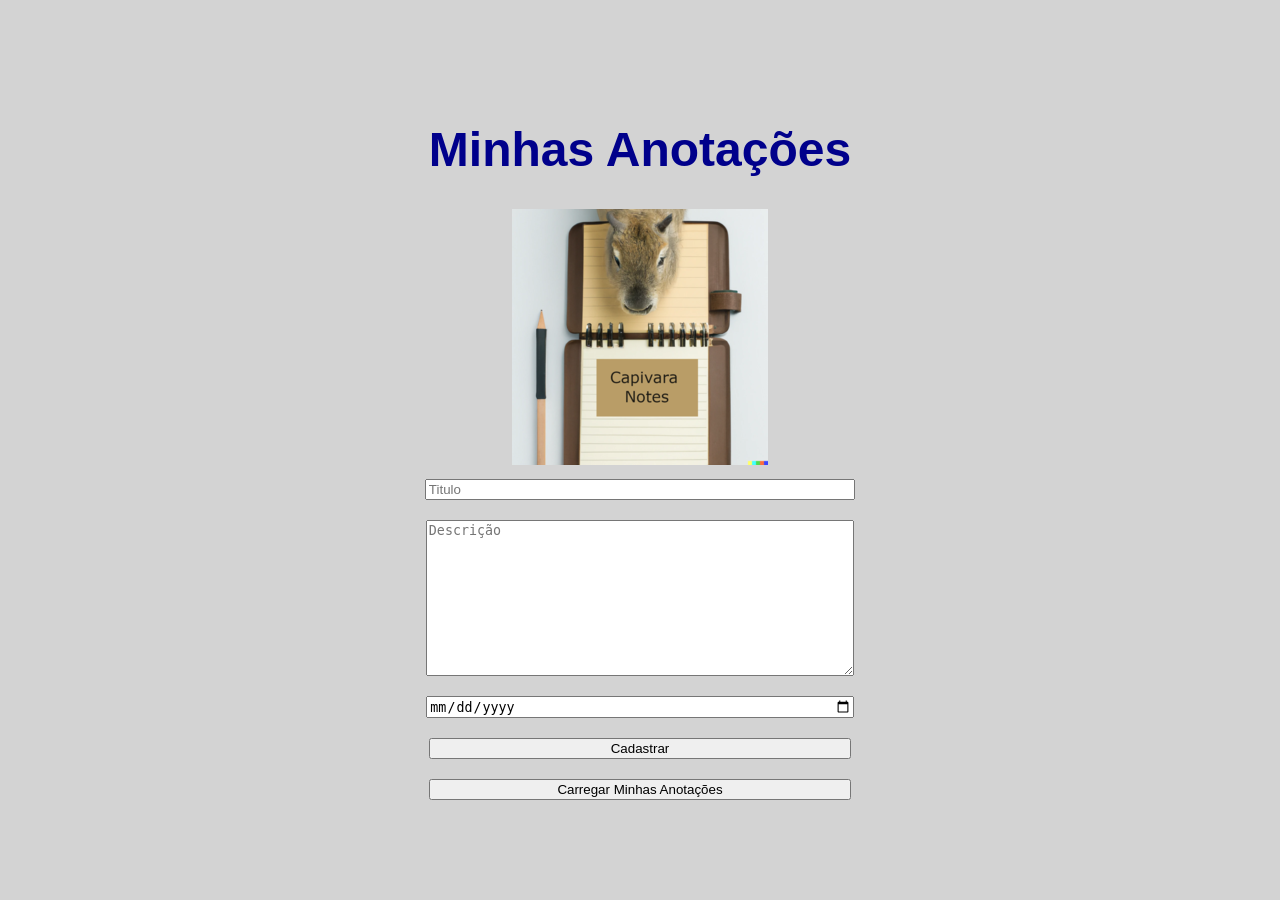
==== index.html @ 15f7728c "Commit para Corrigir" ====
<!DOCTYPE html>
<html lang="pt">

<head>
    <meta charset="UTF-8">
    <meta name="description" content="exemplo de fallback">
    <title>Minha primeira PWA</title>
    <link rel="apple-touch-icon" href="images/pwa-icon-256.png" />
    <link rel="stylesheet" href="css/style.css" />
    <!--viewport para designers responsivos (mobo), content é a configuração-->
    <link rel="icon" href="favicon.ico">
    <script type="module" src="js/main.js"></script>
    <script type="module" src="js/db.js"></script>
</head>

<body class="fullscreen">
    <div class="container">
        <h1 class="title">Minhas Anotações</h1>
        <div style="text-align: center;">
            <img src="/images/capibaraNotes.png" alt="pwa" width="256" height="256">
        </div>
        <div id="entrada">
            <input type="text" id="titulo" placeholder="Titulo">
            <textarea id="descricao" cols="30" rows="10" placeholder="Descrição"></textarea>
            <input type="date" id="data">
            <button id="btnCadastro">Cadastrar</button>
            <button id="btnCarregar">Carregar Minhas Anotações</button>
        </div>
        <div id="resultados"></div>
    </div>
</body>

</html>
---- css/style.css ----
body {
    font-family: sans-serif;
    background-color: lightgray;
}

html, .fullscreen {
    display: flex;
    height: 100%;
    margin: 0;
    padding: 0;
    width: 100%;
}

.container {
    margin: auto;
}

.title {
    font-size: 3rem;
    font-family: Arial, Helvetica, sans-serif;
    color: darkblue
}

#entrada {
    display: flex;
    flex-direction: column;
    align-items: center;
}

#entrada input,
#entrada textarea,
#entrada button {
    margin: 10px 0;
    width: 100%;
}

#resultado {
    display: flex;
    flex-wrap: wrap;
    width: 100%;
}

.item {
    width: 85%;
    height: 100%;
    background-color: #f0f0f0;
    border: 20px solid #ccc;
    margin: 5px; 
    display: flex;
    flex-direction: column;
    align-items: center; 
    justify-content: center; 
    text-align: center; 
}

img {
    max-width: 100%;
}
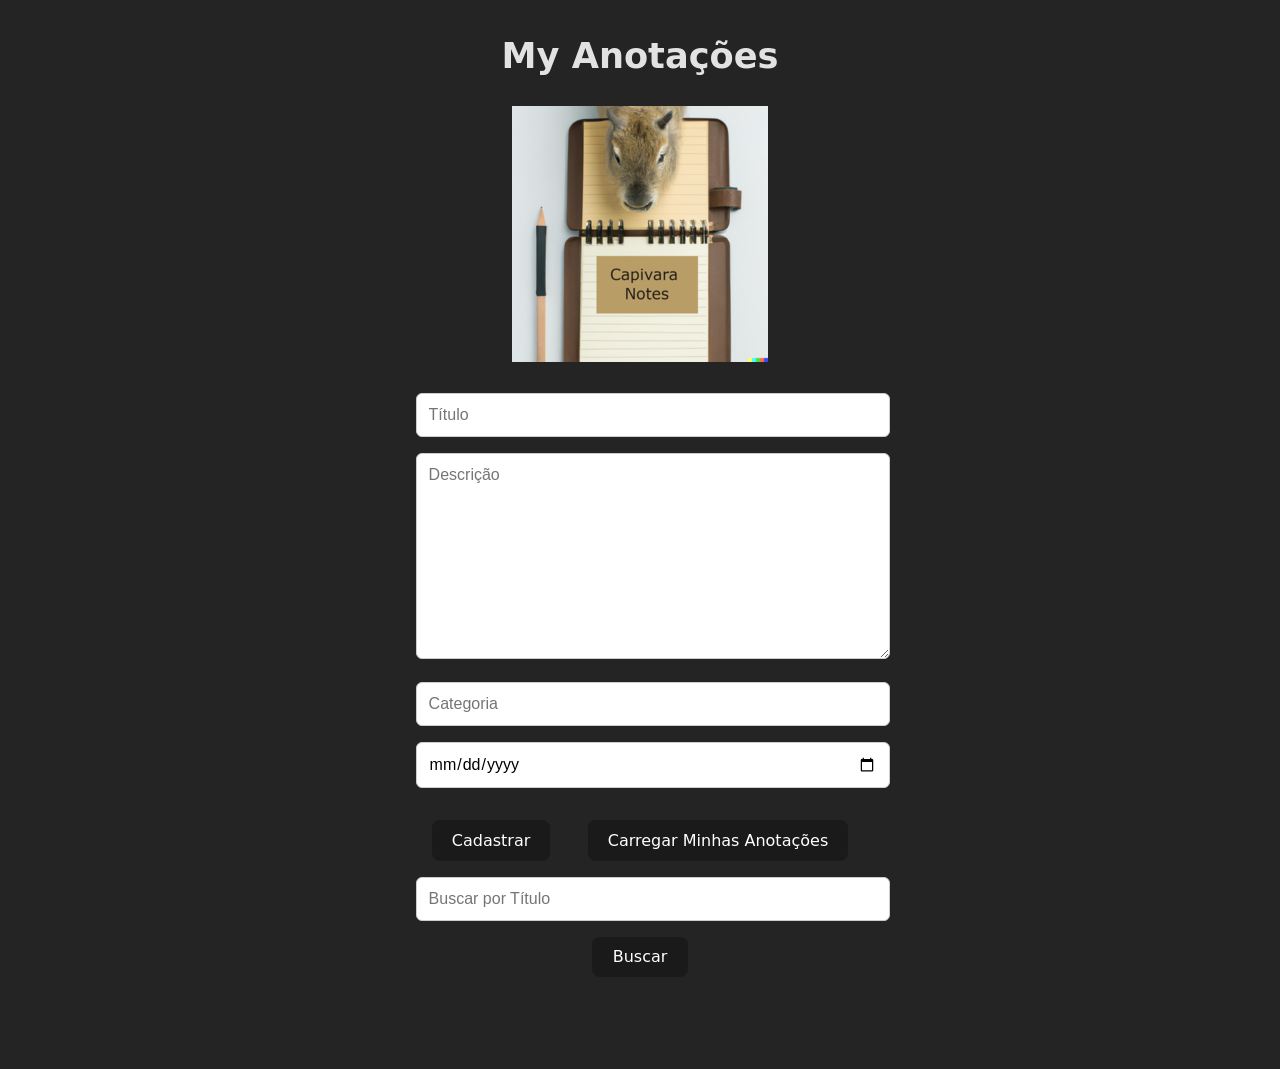
==== commit e3006996: "Cadastrar, Buscar e Excluir" ====
--- a/index.html
+++ b/index.html
@@ -1,33 +1,60 @@
 <!DOCTYPE html>
 <html lang="pt">
-
-<head>
-    <meta charset="UTF-8">
-    <meta name="description" content="exemplo de fallback">
-    <title>Minha primeira PWA</title>
+  <head>
+    <meta charset="UTF-8" />
+    <meta name="description" content="Armazene suas Anotações" />
+    <title>CapivaraNote</title>
     <link rel="apple-touch-icon" href="images/pwa-icon-256.png" />
     <link rel="stylesheet" href="css/style.css" />
     <!--viewport para designers responsivos (mobo), content é a configuração-->
-    <link rel="icon" href="favicon.ico">
+    <meta name="viewport" content="width=device-width, initial-scale=1.0" />
+    <meta name="theme-color" content="white" />
+    <link rel="icon" href="favicon.ico" />
+    <link rel="manifest" href="manifest.json" />
     <script type="module" src="js/main.js"></script>
     <script type="module" src="js/db.js"></script>
-</head>
-
-<body class="fullscreen">
+  </head>
+  <body class="fullscreen">
     <div class="container">
-        <h1 class="title">Minhas Anotações</h1>
+      <div style="text-align: center">
+        <h1>My Anotações</h1>
+      </div>
+      <div style="text-align: center">
+        <img src="/images/capibaraNotes.png" width="256" height="256" />
+      </div>
+      <br/>
+      <div style="text-align: center">
+        <div id="entrada">
+          <div class="input-container">
+            <input type="text" id="titulo" placeholder="Título" />
+          </div>
+          <div class="input-container">
+            <textarea id="descricao" cols="30" rows="10" placeholder="Descrição"></textarea>
+          </div>
+          <div class="input-container">
+            <input type="text" id="categoria" placeholder="Categoria" />
+          </div>
+          <div class="input-container">
+            <input type="date" id="data" />
+          </div>
+        </div>
         <div style="text-align: center;">
-            <img src="/images/capibaraNotes.png" alt="pwa" width="256" height="256">
+          <button id="btnCadastro">Cadastrar</button>
+          <button id="btnCarregar">Carregar Minhas Anotações</button>
         </div>
-        <div id="entrada">
-            <input type="text" id="titulo" placeholder="Titulo">
-            <textarea id="descricao" cols="30" rows="10" placeholder="Descrição"></textarea>
-            <input type="date" id="data">
-            <button id="btnCadastro">Cadastrar</button>
-            <button id="btnCarregar">Carregar Minhas Anotações</button>
+        <div style="text-align: center;">
+          <div class="input-container">
+            <input type="text" id="buscaTitulo" placeholder="Buscar por Título" />
+            <button id="btnBuscar">Buscar</button>
+          </div>
+        </div> 
+        <br/>      
+        <div style="text-align: center;">
+          <output></output>
+          <div class="listagem"></div>
         </div>
-        <div id="resultados"></div>
+        <br/><br/>
+      </div>
     </div>
-</body>
-
+  </body>
 </html>
--- a/css/style.css
+++ b/css/style.css
@@ -1,58 +1,133 @@
-body {
-    font-family: sans-serif;
-    background-color: lightgray;
+:root {
+  font-family: Inter, system-ui, Avenir, Helvetica, Arial, sans-serif;
+  line-height: 1.5;
+  font-weight: 400;
+  color-scheme: light dark;
+  color: rgba(255, 255, 255, 0.87);
+  background-color: #242424;
+  font-synthesis: none;
+  text-rendering: optimizeLegibility;
+  -webkit-font-smoothing: antialiased;
+  -moz-osx-font-smoothing: grayscale;
+  -webkit-text-size-adjust: 100%;
 }
 
-html, .fullscreen {
-    display: flex;
-    height: 100%;
-    margin: 0;
-    padding: 0;
-    width: 100%;
+html, body {
+  margin: 0;
+  padding: 0;
+}
+
+body {
+  font-size: 16px;
+  display: flex;
+  flex-direction: column;
+  align-items: center;
+  justify-content: center;
+  min-height: 100vh;
+  background-color: #242424;
+  color: rgba(255, 255, 255, 0.87);
+}
+
+input{
+  width: 100%;
+  padding: 12px;
+  border: 1px solid #ccc;
+  border-radius: 6px;
+  font-size: 1rem;
+  font-family: 'Arial', sans-serif;
+  transition: border-color 0.3s;
+}
+
+#btnBuscar{
+  margin: 0;
 }
 
 .container {
-    margin: auto;
+  max-width: 100%;
+  padding: 20px;
+  box-sizing: border-box;
+  text-align: center;
 }
 
-.title {
-    font-size: 3rem;
-    font-family: Arial, Helvetica, sans-serif;
-    color: darkblue
+h1 {
+  font-size: 2.2rem;
+  margin-top: 10px;
 }
 
-#entrada {
-    display: flex;
-    flex-direction: column;
-    align-items: center;
+.card {
+  background-color: #f0f0f0;
+  border: 1px solid #ccc;
+  padding: 10px;
+  margin: 10px 0; /* Espaçamento entre cartões */
+  border-radius: 5px;
+  box-shadow: 0px 0px 5px rgba(0, 0, 0, 0.2);
+  width: 100%; /* Cartões ocupam 100% da largura */
+  text-align: center;
+  color: black;
+  font-weight: 500;
 }
 
-#entrada input,
-#entrada textarea,
-#entrada button {
-    margin: 10px 0;
-    width: 100%;
+button {
+  margin: 1rem;
+  border-radius: 8px;
+  border: 1px solid transparent;
+  padding: 0.6em 1.2em;
+  font-size: 1rem;
+  font-weight: 500;
+  font-family: inherit;
+  background-color: #1a1a1a;
+  cursor: pointer;
+  transition: border-color 0.25s;
+  color: white;
+  text-align: center;
 }
 
-#resultado {
-    display: flex;
-    flex-wrap: wrap;
-    width: 100%;
+button:hover {
+  border-color: #646cff;
 }
 
-.item {
-    width: 85%;
-    height: 100%;
-    background-color: #f0f0f0;
-    border: 20px solid #ccc;
-    margin: 5px; 
-    display: flex;
-    flex-direction: column;
-    align-items: center; 
-    justify-content: center; 
-    text-align: center; 
+.button-container {
+  display: flex;
+  flex-wrap: wrap;
+  justify-content: center;
 }
 
-img {
-    max-width: 100%;
+.input-container input[type="text"],
+.input-container textarea,
+.input-container input[type="date"] {
+  width: 100%;
+  padding: 12px;
+  border: 1px solid #ccc;
+  border-radius: 6px;
+  font-size: 1rem;
+  font-family: 'Arial', sans-serif;
+  transition: border-color 0.3s;
+  margin-bottom: 1rem;
+}
+
+.input-container input[type="text"]:focus,
+.input-container textarea:focus,
+.input-container input[type="date"]:focus {
+  border-color: #007bff;
+  box-shadow: 0 0 6px rgba(0, 123, 255, 0.5);
+}
+
+.listagem {
+  text-align: left;
+}
+
+@media (max-width: 768px) {
+  h1 {
+    font-size: 1.8rem;
+  }
+
+  button {
+    font-size: 0.9rem;
+  }
+
+  .input-container input[type="text"],
+  .input-container textarea,
+  .input-container input[type="date"] {
+    font-size: 1rem;
+  }
 }
